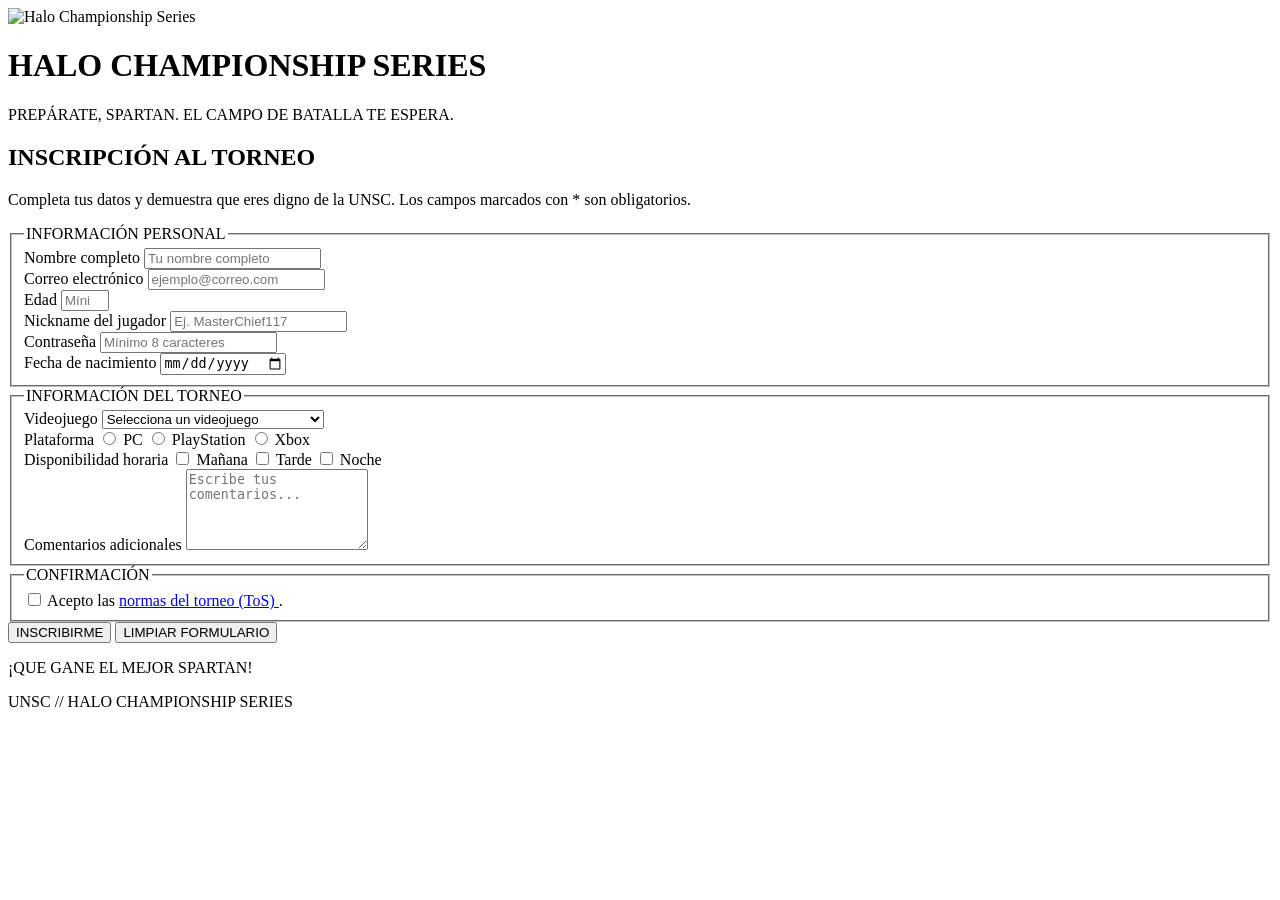
==== Ejer 7/Ejer/index.html @ 361abbef "Inscripcion" ====
<!DOCTYPE html>
<html lang="es">

<head>
    <meta charset="UTF-8">
    <meta name="viewport" content="width=device-width, initial-scale=1.0">

    <title>Halo Championship Series</title>

    <link rel="stylesheet" href="css/reset.css">
    <link rel="stylesheet" href="css/main.css">
</head>

<body>

    <header class="header">

        <img src="img/HCS-Logo.webp"
             alt="Halo Championship Series"
             class="logo">

        <h1>HALO CHAMPIONSHIP SERIES</h1>

        <p class="header-text">
            PREPÁRATE, SPARTAN. EL CAMPO DE BATALLA TE ESPERA.
        </p>

    </header>

    <main>

        <form action="#" method="post">

            <h2>INSCRIPCIÓN AL TORNEO</h2>

            <p class="intro">
                Completa tus datos y demuestra que eres digno de la UNSC.
                Los campos marcados con * son obligatorios.
            </p>

            <fieldset>

                <legend>INFORMACIÓN PERSONAL</legend>

                <div class="form-group">
                    <label for="nombre" class="is-required">
                        Nombre completo
                    </label>

                    <input type="text" id="nombre" name="nombre"
                           placeholder="Tu nombre completo" required>
                </div>

                <div class="form-group">
                    <label for="correo" class="is-required">
                        Correo electrónico
                    </label>

                    <input type="email" id="correo" name="correo"
                           placeholder="ejemplo@correo.com" required>
                </div>

                <div class="form-group">
                    <label for="edad">Edad</label>

                    <input type="number" id="edad" name="edad"
                           min="16" max="99" placeholder="Mínimo 16 años">
                </div>

                <div class="form-group">
                    <label for="nickname" class="is-required">
                        Nickname del jugador
                    </label>

                    <input type="text" id="nickname" name="nickname"
                           minlength="3" maxlength="15"
                           placeholder="Ej. MasterChief117" required>
                </div>

                <div class="form-group">
                    <label for="password" class="is-required">
                        Contraseña
                    </label>

                    <input type="password" id="password" name="password"
                           minlength="8" placeholder="Mínimo 8 caracteres"
                           required>
                </div>

                <div class="form-group">
                    <label for="fecha">Fecha de nacimiento</label>

                    <input type="date" id="fecha" name="fecha">
                </div>

            </fieldset>

            <fieldset>

                <legend>INFORMACIÓN DEL TORNEO</legend>

                <div class="form-group">

                    <label for="videojuego">Videojuego</label>

                    <select id="videojuego" name="videojuego">

                        <option value="">Selecciona un videojuego</option>
                        <option value="halo-infinite">Halo Infinite</option>
                        <option value="halo-5">Halo 5: Guardians</option>
                        <option value="halo-3">Halo 3</option>
                        <option value="halo-mcc">
                            Halo: The Master Chief Collection
                        </option>

                    </select>

                </div>

                <div class="form-group">

                    <label>Plataforma</label>

                    <label class="inline">
                        <input type="radio" name="plataforma" value="pc">
                        PC
                    </label>

                    <label class="inline">
                        <input type="radio" name="plataforma" value="playstation">
                        PlayStation
                    </label>

                    <label class="inline">
                        <input type="radio" name="plataforma" value="xbox">
                        Xbox
                    </label>

                </div>

                <div class="form-group">

                    <label>Disponibilidad horaria</label>

                    <label class="inline">
                        <input type="checkbox" name="disponibilidad" value="manana">
                        Mañana
                    </label>

                    <label class="inline">
                        <input type="checkbox" name="disponibilidad" value="tarde">
                        Tarde
                    </label>

                    <label class="inline">
                        <input type="checkbox" name="disponibilidad" value="noche">
                        Noche
                    </label>

                </div>

                <div class="form-group">

                    <label for="comentarios">
                        Comentarios adicionales
                    </label>

                    <textarea id="comentarios" name="comentarios"
                              rows="5"
                              placeholder="Escribe tus comentarios..."></textarea>

                </div>

            </fieldset>

            <fieldset>

                <legend>CONFIRMACIÓN</legend>

                <div class="form-group">

                    <label class="inline" for="aceptar">

                        <input type="checkbox" id="aceptar"
                               name="aceptar" required>

                        Acepto las
                        <a href="normas.html" target="_blank">
                            normas del torneo (ToS)
                        </a>.

                    </label>

                </div>

            </fieldset>

            <div class="buttons">

                <button type="submit" class="btn">
                    INSCRIBIRME
                </button>

                <button type="reset" class="btn btn-reset">
                    LIMPIAR FORMULARIO
                </button>

            </div>

            <p class="note">
                ¡QUE GANE EL MEJOR SPARTAN!
            </p>

        </form>

    </main>

    <footer>
        UNSC // HALO CHAMPIONSHIP SERIES
    </footer>

</body>
</html>
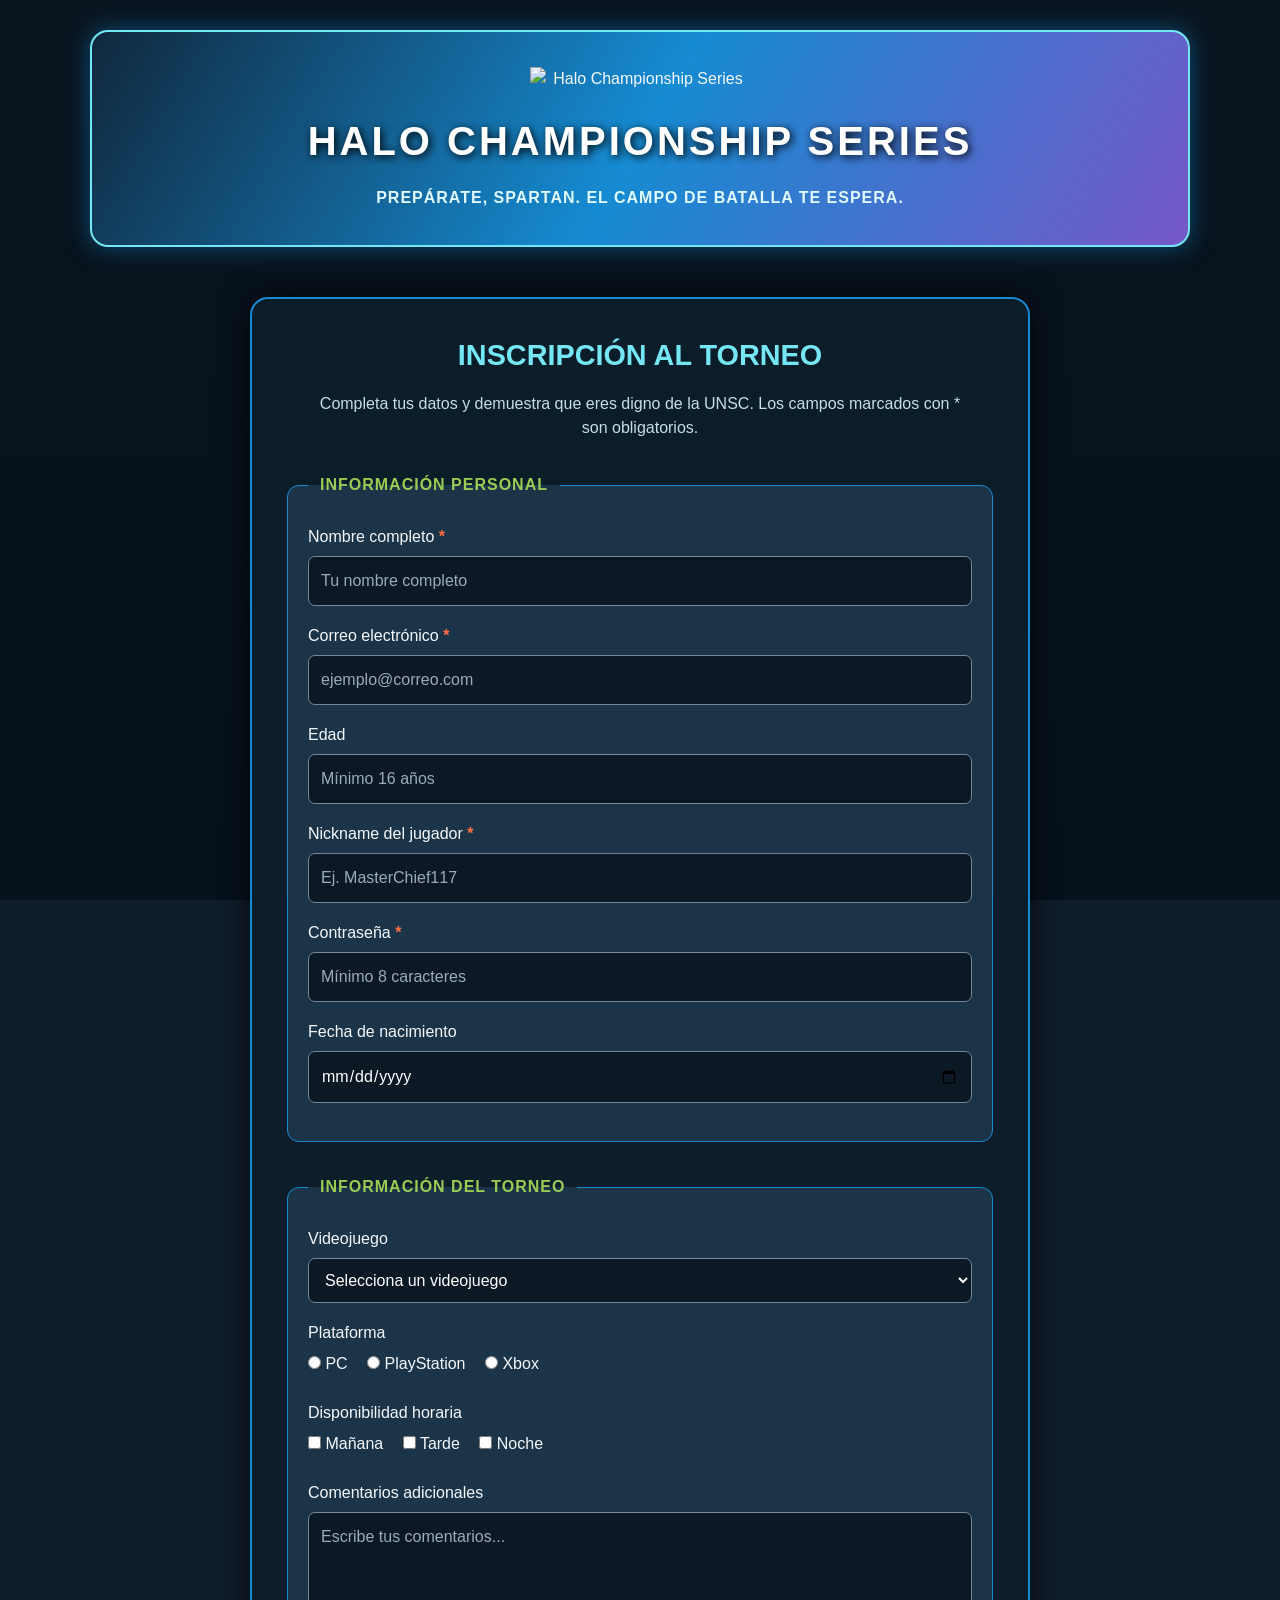
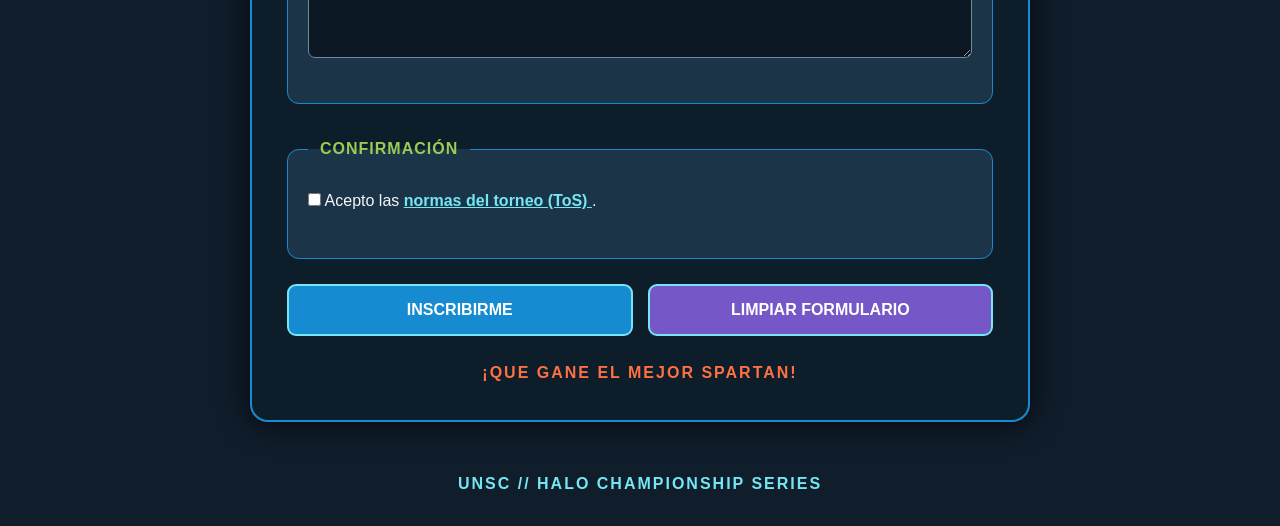
==== commit 5adb262c: "ejercicio 7" ====
--- a/Ejer 7/Ejer/index.html
+++ b/Ejer 7/Ejer/index.html
@@ -1,4 +1,3 @@
-
 <!DOCTYPE html>
 <html lang="es">
 
--- a/Ejer 7/Ejer/css/main.css
+++ b/Ejer 7/Ejer/css/main.css
@@ -0,0 +1,306 @@
+:root {
+    --blue: #168bd2;
+    --dark-blue: #101d2b;
+    --cyan: #75e6f4;
+    --green: #9acb55;
+    --purple: #7657c8;
+    --orange: #ff7043;
+    --white: #f4f8fb;
+}
+
+/* CONFIGURACIÓN GENERAL */
+
+* {
+    box-sizing: border-box;
+}
+
+body {
+    font-family: Arial, Helvetica, sans-serif;
+    color: var(--white);
+    background-color: var(--dark-blue);
+
+    /* IMAGEN DE FONDO */
+    background-image:
+        linear-gradient(
+            rgba(5, 15, 25, 0.65),
+            rgba(5, 15, 25, 0.85)
+        ),
+        url("../img/halo-5-guardians-reseña-portada-1.webp");
+
+    background-position: center;
+    background-repeat: no-repeat;
+    background-size: cover;
+    background-attachment: fixed;
+}
+
+/* CABECERA */
+
+.header {
+    width: 90%;
+    max-width: 1100px;
+    margin: 30px auto;
+    padding: 35px 20px;
+
+    text-align: center;
+
+    background: linear-gradient(
+        120deg,
+        #10283d,
+        #168bd2,
+        #7657c8
+    );
+
+    border: 2px solid var(--cyan);
+    border-radius: 18px;
+
+    box-shadow: 0 0 25px rgba(22, 139, 210, 0.5);
+}
+
+/* LOGO */
+
+.logo {
+    width: 220px;
+    max-width: 80%;
+    height: auto;
+    margin: 0 auto 20px;
+}
+
+/* TÍTULO */
+
+h1 {
+    color: white;
+    font-size: 2.5rem;
+    font-weight: bold;
+    letter-spacing: 3px;
+    margin-bottom: 15px;
+    text-shadow: 2px 2px 8px black;
+}
+
+.header-text {
+    color: #e0faff;
+    font-size: 1rem;
+    font-weight: bold;
+    letter-spacing: 1px;
+}
+
+/* CONTENIDO */
+
+main {
+    display: flex;
+    justify-content: center;
+    padding: 20px;
+}
+
+/* FORMULARIO */
+
+form {
+    width: 100%;
+    max-width: 780px;
+
+    padding: 35px;
+
+    background-color: rgba(13, 29, 43, 0.97);
+
+    border: 2px solid var(--blue);
+    border-radius: 18px;
+
+    box-shadow: 0 0 30px rgba(0, 0, 0, 0.8);
+}
+
+/* TÍTULO DEL FORMULARIO */
+
+h2 {
+    text-align: center;
+    color: var(--cyan);
+    font-size: 1.8rem;
+    margin-bottom: 15px;
+}
+
+.intro {
+    text-align: center;
+    color: #c6dce8;
+    margin-bottom: 25px;
+}
+
+/* GRUPOS */
+
+fieldset {
+    border: 1px solid var(--blue);
+    border-radius: 12px;
+
+    padding: 20px;
+    margin-bottom: 25px;
+
+    background-color: #1b3448;
+}
+
+legend {
+    color: var(--green);
+    font-weight: bold;
+    padding: 8px 12px;
+    letter-spacing: 1px;
+}
+
+/* CAMPOS */
+
+.form-group {
+    margin-bottom: 18px;
+}
+
+label {
+    display: block;
+    margin-bottom: 7px;
+    font-size: 1rem;
+    color: var(--white);
+}
+
+/* INPUTS */
+
+input,
+textarea,
+select {
+    border: 1px solid #71899a;
+    border-radius: 7px;
+
+    background-color: #0c1925;
+    color: white;
+}
+
+input:not([type="radio"], [type="checkbox"]),
+textarea,
+select {
+    width: 100%;
+    padding: 12px;
+    font-size: 1rem;
+}
+
+/* PLACEHOLDER */
+
+input::placeholder,
+textarea::placeholder {
+    color: #9aabb9;
+}
+
+/* FOCUS */
+
+input:focus,
+textarea:focus,
+select:focus {
+    outline: none;
+    border: 2px solid var(--cyan);
+    box-shadow: 0 0 10px var(--cyan);
+}
+
+/* RADIO Y CHECKBOX */
+
+.inline {
+    display: inline-block;
+    margin-right: 15px;
+    cursor: pointer;
+}
+
+.inline input {
+    accent-color: var(--green);
+}
+
+/* ENLACES */
+
+a {
+    color: var(--cyan);
+    font-weight: bold;
+}
+
+a:hover {
+    color: var(--green);
+}
+
+/* ASTERISCO OBLIGATORIO */
+
+.is-required::after {
+    content: " *";
+    color: var(--orange);
+    font-weight: bold;
+}
+
+/* BOTONES */
+
+.buttons {
+    display: flex;
+    gap: 15px;
+    justify-content: center;
+    flex-wrap: wrap;
+}
+
+.btn {
+    flex: 1;
+    min-height: 50px;
+    padding: 12px;
+
+    border: 2px solid var(--cyan);
+    border-radius: 9px;
+
+    background-color: var(--blue);
+    color: white;
+
+    font-size: 1rem;
+    font-weight: bold;
+
+    cursor: pointer;
+    transition: 0.3s;
+}
+
+.btn-reset {
+    background-color: var(--purple);
+}
+
+.btn:hover {
+    background-color: var(--green);
+    color: #101923;
+    transform: translateY(-3px);
+}
+
+/* MENSAJE FINAL */
+
+.note {
+    margin-top: 25px;
+    text-align: center;
+    color: var(--orange);
+    font-weight: bold;
+    letter-spacing: 2px;
+}
+
+/* PIE DE PÁGINA */
+
+footer {
+    text-align: center;
+    padding: 30px;
+    color: var(--cyan);
+    font-weight: bold;
+    letter-spacing: 2px;
+}
+
+/* DISEÑO RESPONSIVE */
+
+@media (max-width: 600px) {
+
+    .header {
+        width: 95%;
+        padding: 20px 10px;
+    }
+
+    h1 {
+        font-size: 1.7rem;
+    }
+
+    form {
+        padding: 18px;
+    }
+
+    .buttons {
+        flex-direction: column;
+    }
+
+    .inline {
+        margin-right: 8px;
+    }
+}
